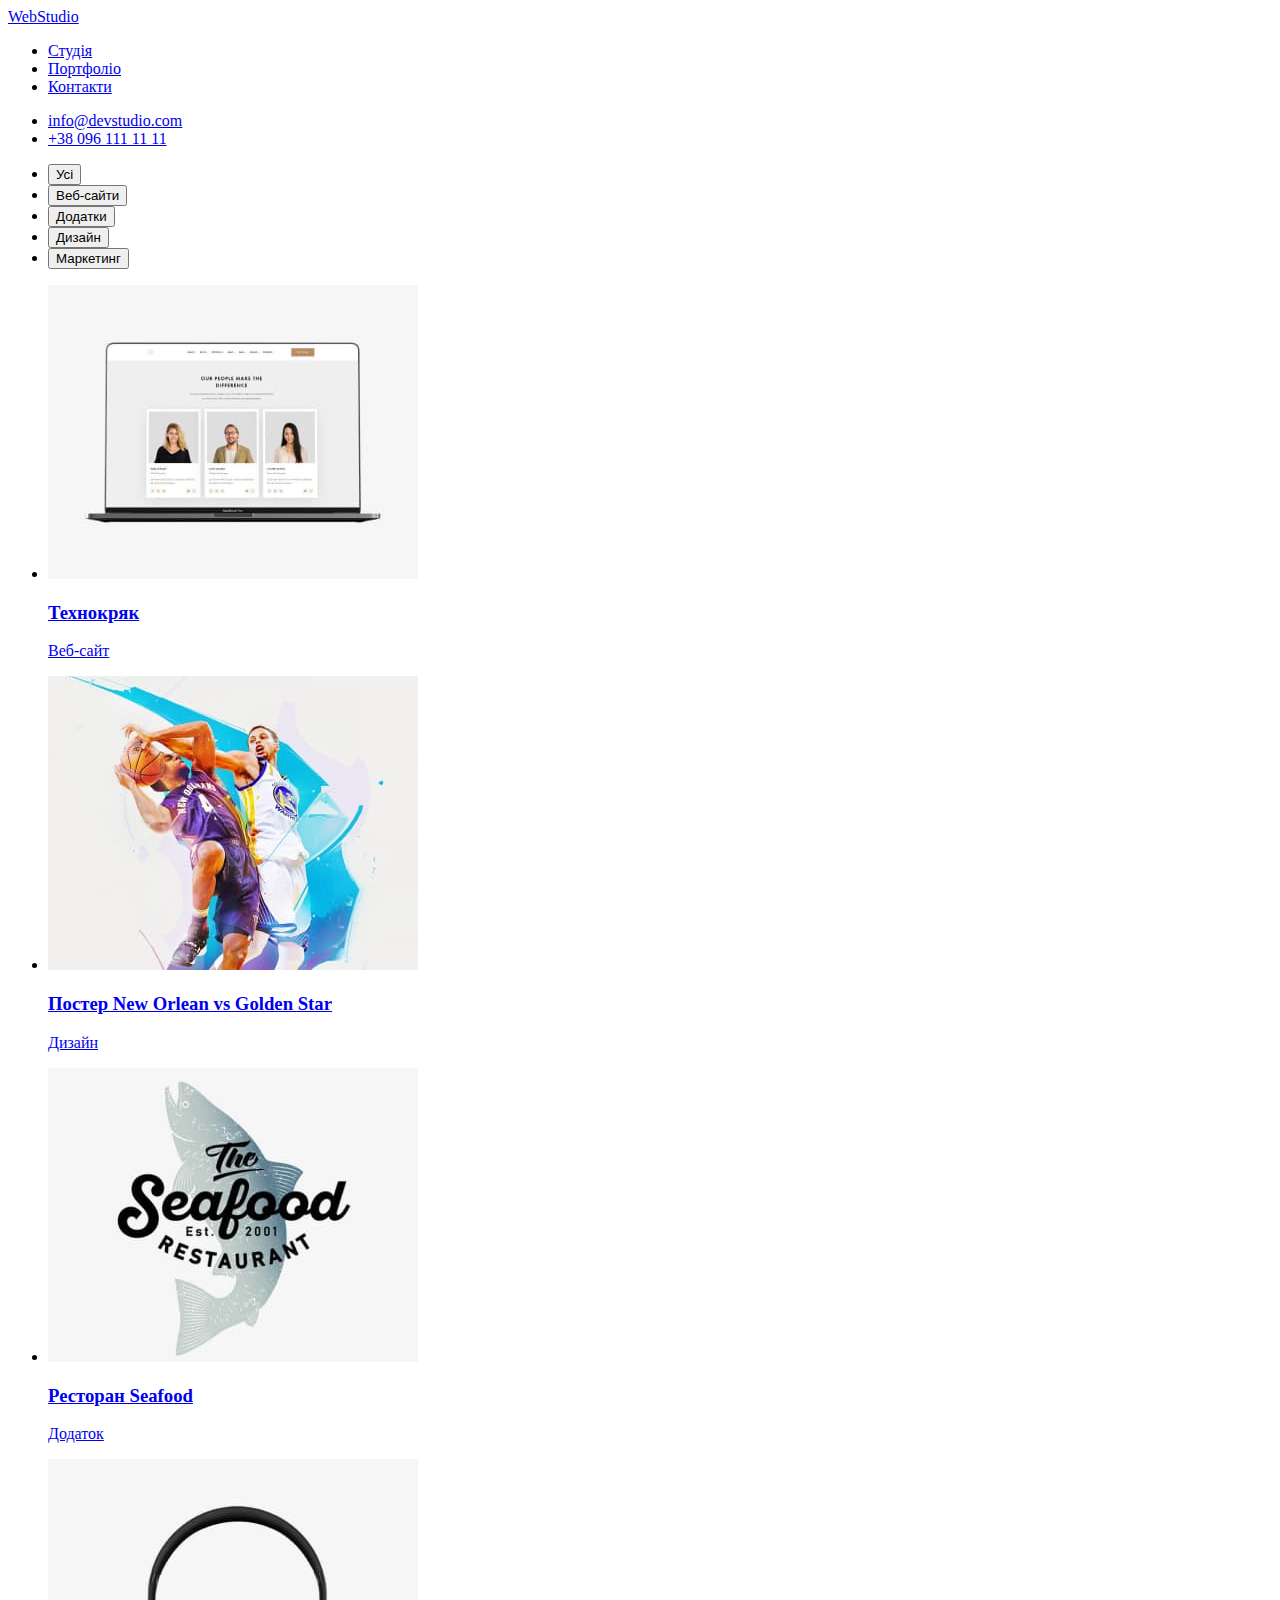
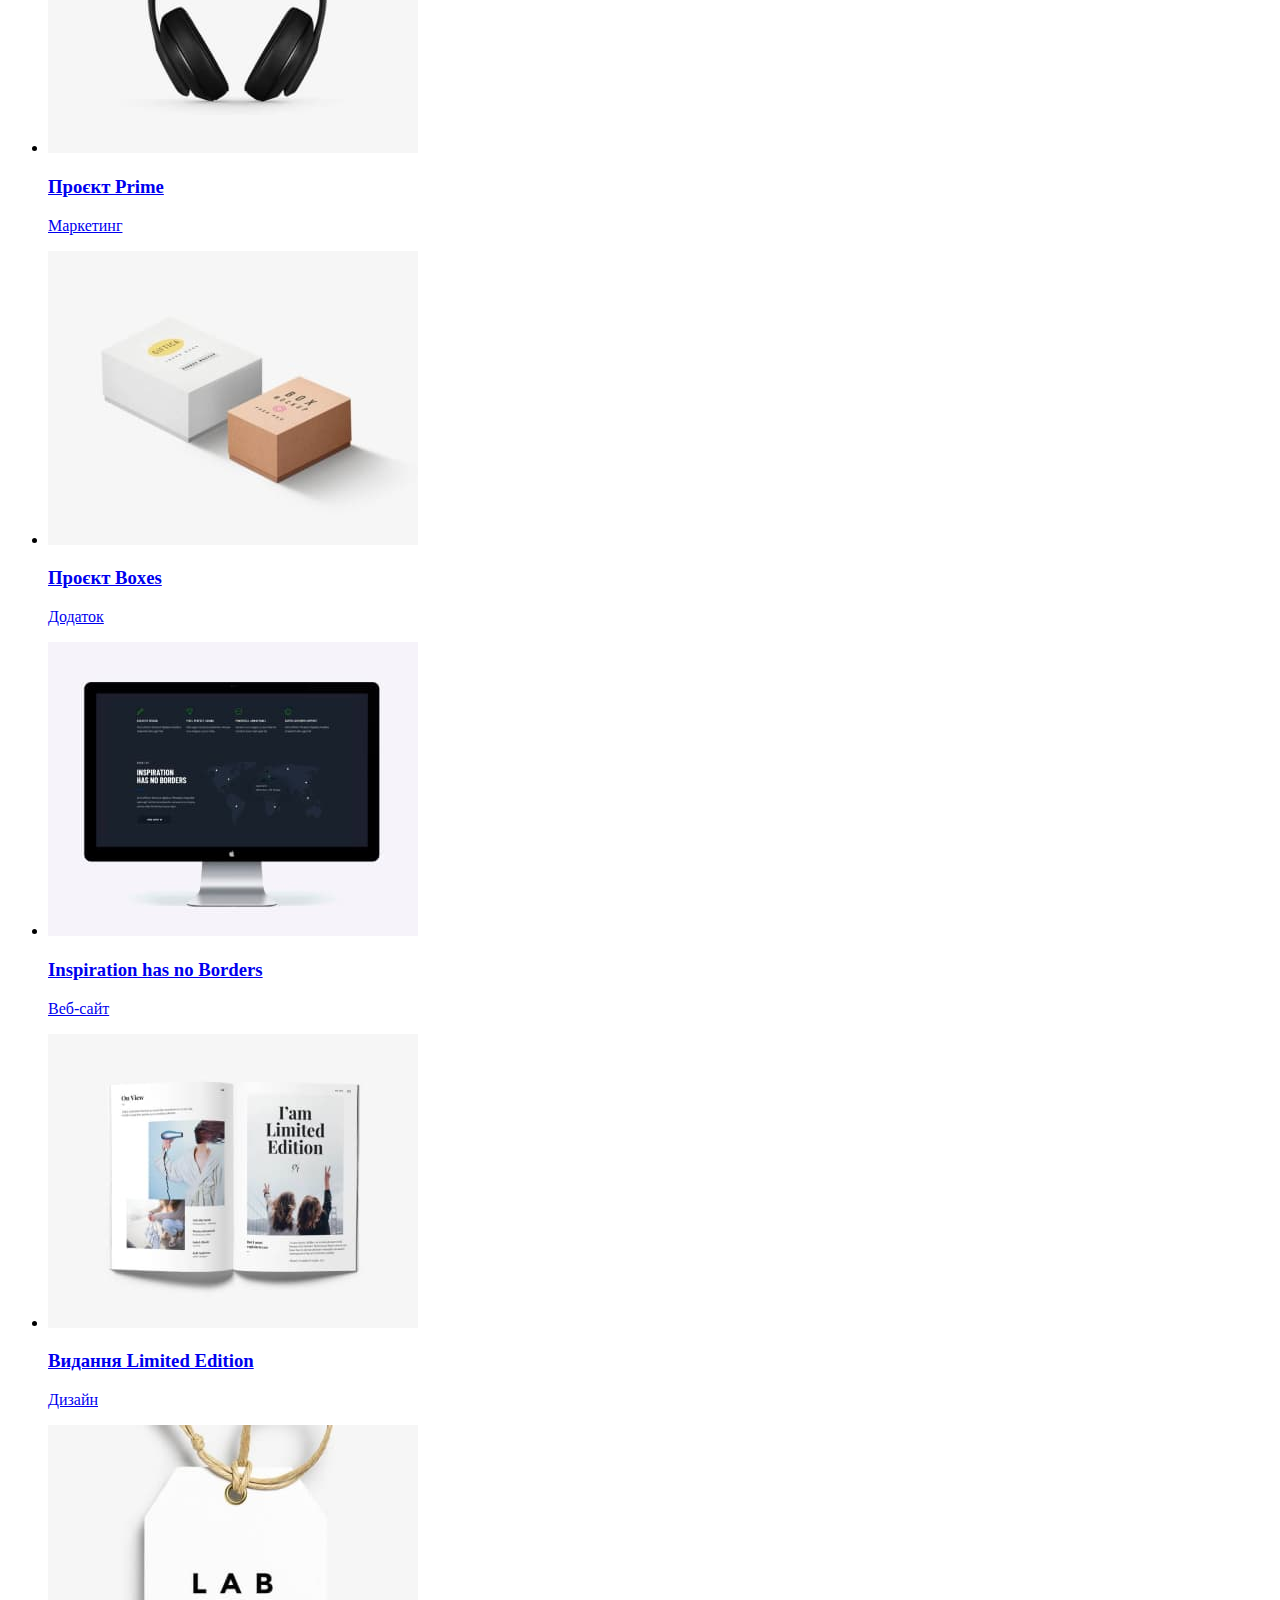
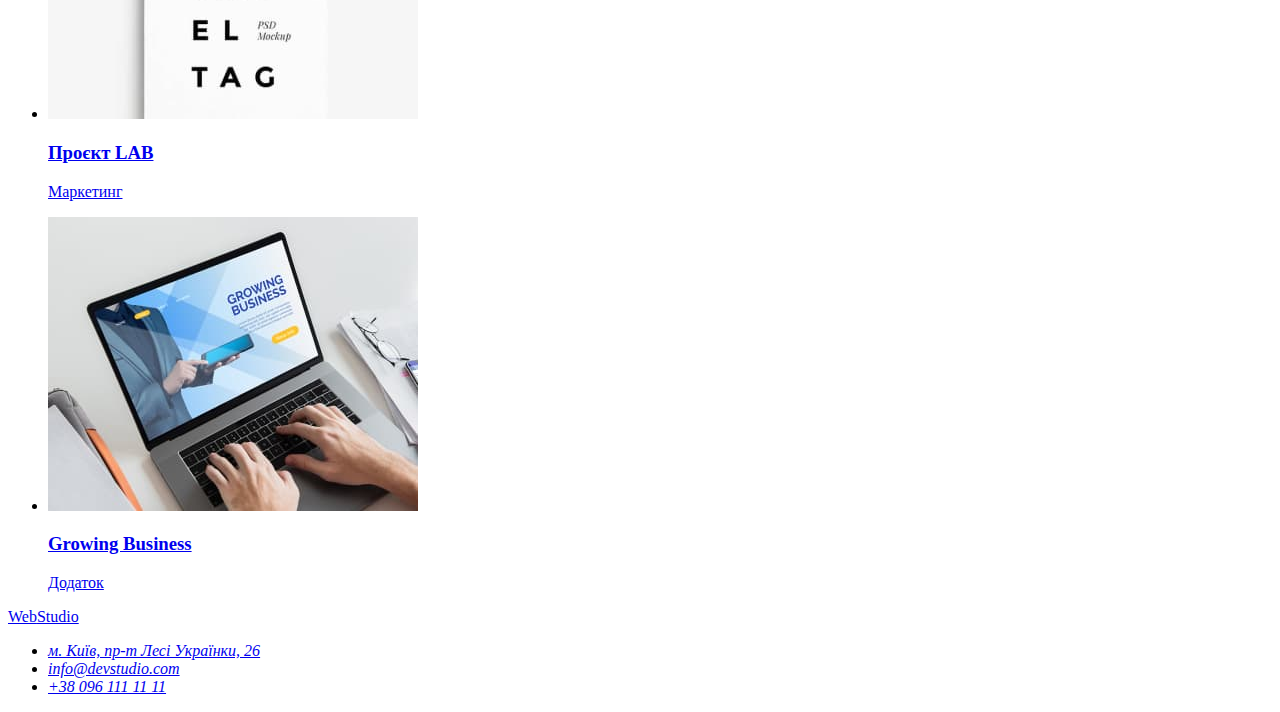
==== portfolio.html @ d335c326 "розмітка героя портфоліо" ====
<!DOCTYPE html>
<html lang="uk">
<head>
    <meta charset="UTF-8">
    <meta http-equiv="X-UA-Compatible" content="IE=edge">
    <meta name="viewport" content="width=device-width, initial-scale=1.0">
    <title lang="en">WebStudio</title>
</head>
<body>
    <header>
        <nav>
            <a href="/">Web<span>Studio</span></a>
            <ul>
                <li><a href="./index.html">Студія</a></li>
                <li><a href="/">Портфоліо</a></li>
                <li><a href="/">Контакти</a></li>
            </ul>
        </nav>
        <ul>
            <li>
                <a href="mailto:info@devstudio.com">info@devstudio.com</a>
            </li>
            <li>
                <a href="tel:+380961111111">+38 096 111 11 11</a>
            </li>
        </ul>
    </header>
    <main>
        <section>
          <!--<h1>Портфоліо</h1>-->
          <ul>
            <li><button type="button">Усі</button></li>  
            <li><button type="button">Веб-сайти</button></li>
            <li><button type="button">Додатки</button></li>
            <li><button type="button">Дизайн</button></li>
            <li><button type="button">Маркетинг</button></li>          
          </ul>
          <!--<h2>Проекти</h2>-->
        <ul>
            <li>
                <a href="#">
                <img src="./images/tehnokriak1.jpg" alt="проект технокряк" width="370" height="294">
                <h3>Технокряк</h3>
                <p>Веб-сайт</p>
                </a>
            </li>
            <li>
                <a href="#">
                <img src="./images/poster2.jpg" alt="проект постера" width="370" height="294">
                <h3>Постер New Orlean vs Golden Star</h3>
                <p>Дизайн</p>
                </a>
            </li>
            <li>
                <a href="#">
                <img src="./images/restoran3.jpg" alt="проект додатку ресторана" width="370" height="294">
                <h3>Ресторан Seafood</h3>
                <p>Додаток</p>
                </a>
            </li>
            <li>
                <a href="#">
                <img src="./images/projekt_prime4.jpg" alt="проект прайм" width="370" height="294">
                <h3>Проєкт Prime</h3>
                <p>Маркетинг</p>
                </a>
            </li>
            <li>
                <a href="#">
                <img src="./images/projekt_boxes5.jpg" alt="проект boxes" width="370" height="294">
                <h3>Проєкт Boxes</h3>
                <p>Додаток</p>
                </a>
            </li>
            <li>
                <a href="#">
                <img src="./images/inspiration6.jpg" alt="проект веб-сайту" width="370" height="294">
                <h3>Inspiration has no Borders</h3>
                <p>Веб-сайт</p>
                </a>
            </li>
            <li>
                <a href="#">
                <img src="./images/vydann7.jpg" alt="проект журналу" width="370" height="294">
                <h3>Видання Limited Edition</h3>
                <p>Дизайн</p>
                </a>
            </li>
            <li>
                <a href="#">
                <img src="./images/project_lab8.jpg" alt="проект ЛАБ" width="370" height="294">
                <h3>Проєкт LAB</h3>
                <p>Маркетинг</p>
                </a>
            </li>
            <li>
                <a href="#">
                <img src="./images/groving9.jpg" alt="проект зростаючий бізнес" width="370" height="294">
                <h3>Growing Business</h3>
                <p>Додаток</p>
                </a>
            </li>
        </ul>
    </section>
    </main>
    <footer>
    <!--Підвал-->
        <a href="/">Web<span>Studio</span></a>
        <address>
            <ul>
                <li>
                    <a href="https://goo.gl/maps/ZH45Ejz193mU29eU7" target="_blank">м. Київ, пр-т Лесі Українки, 26</a>
                </li>
                <li><a href="mailto:info@devstudio.com">info@devstudio.com</a></li>
                <li><a href="tel:+380961111111">+38 096 111 11 11</a></li>
            </ul>
        </address>
    </footer>
    
</body>
</html>
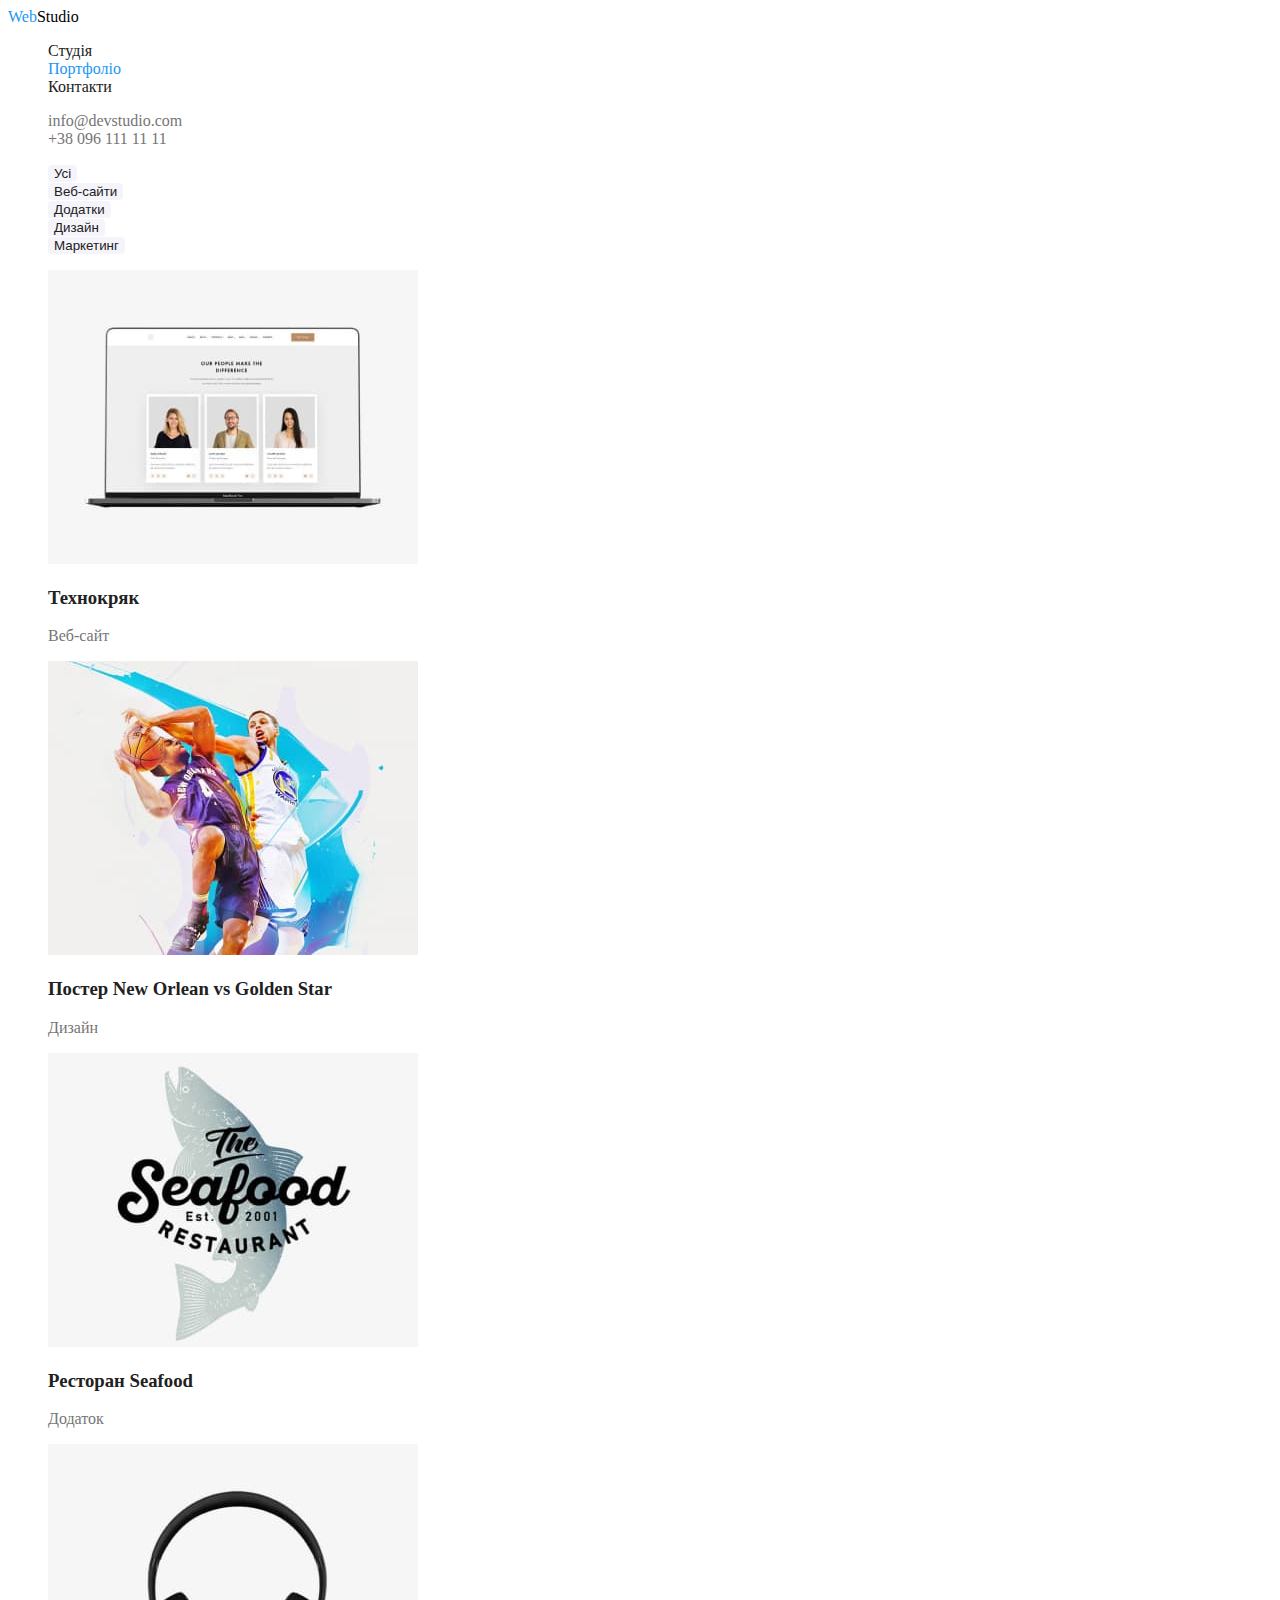
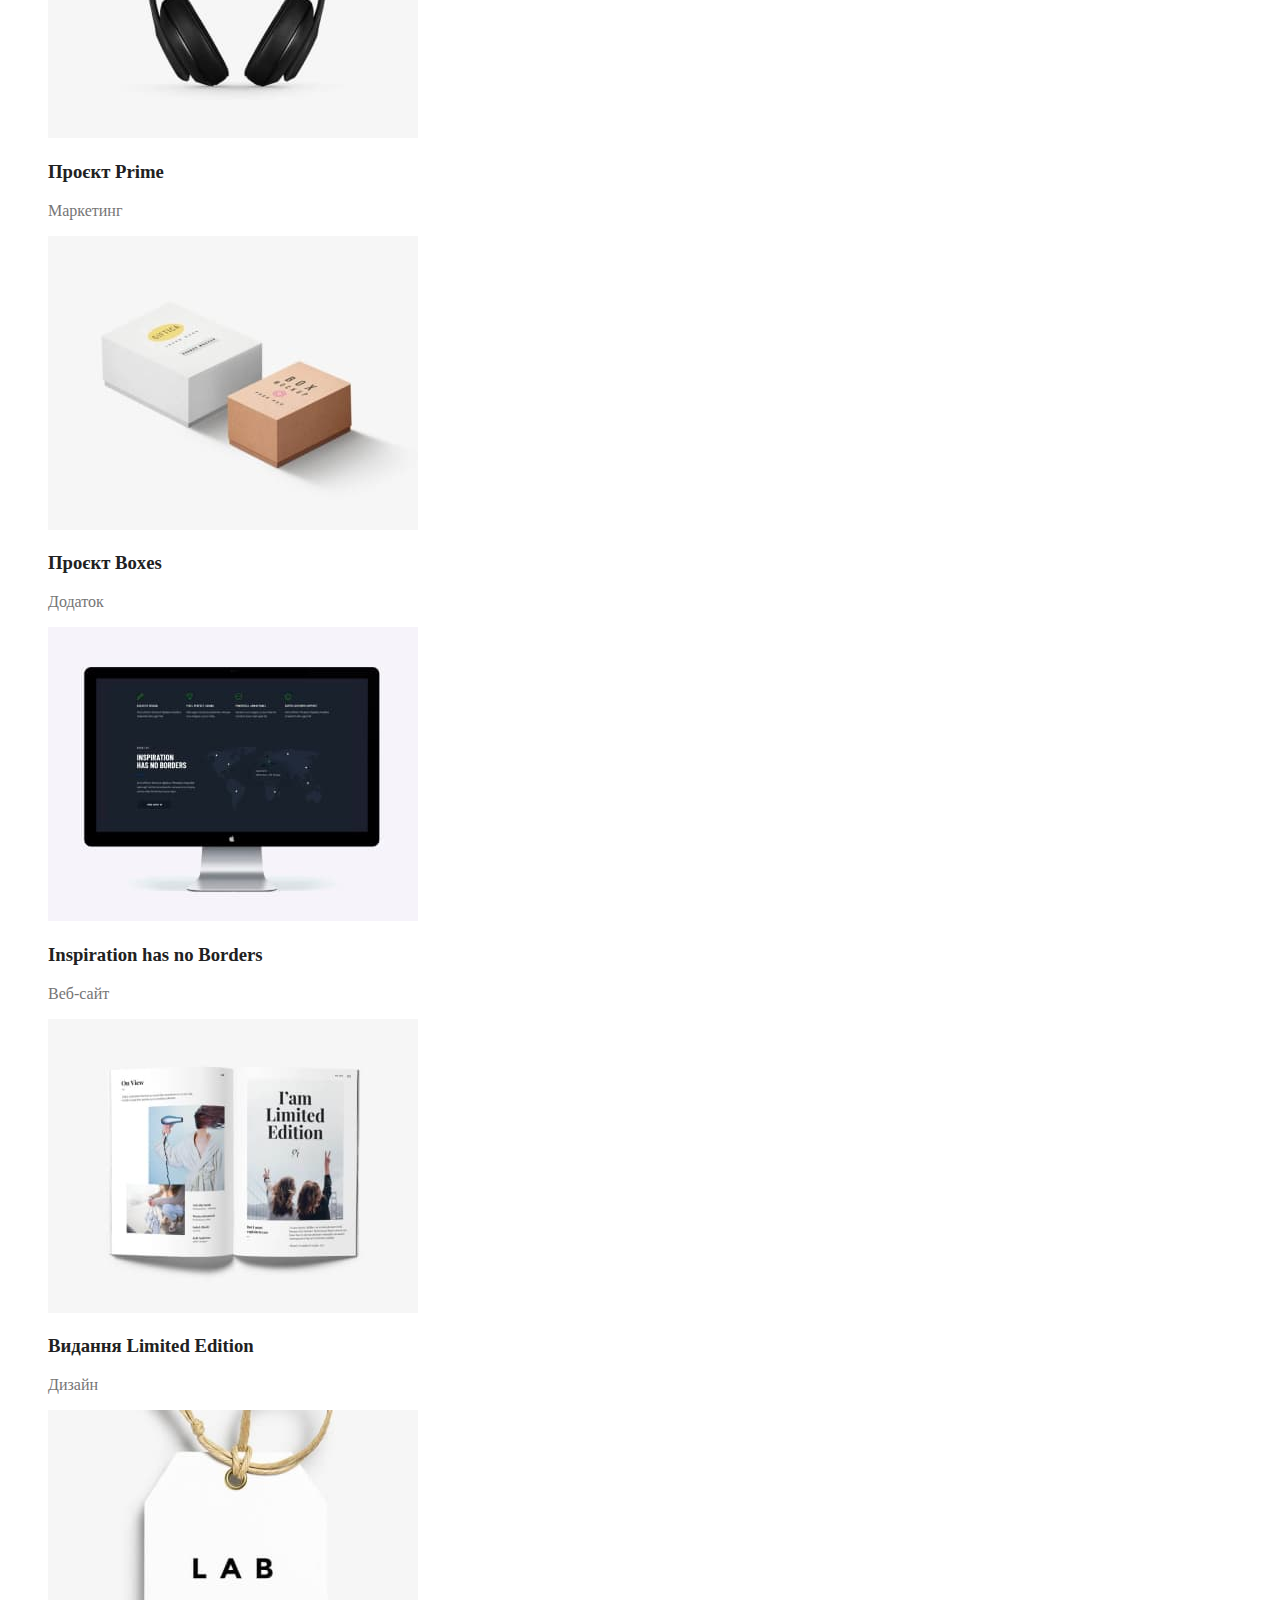
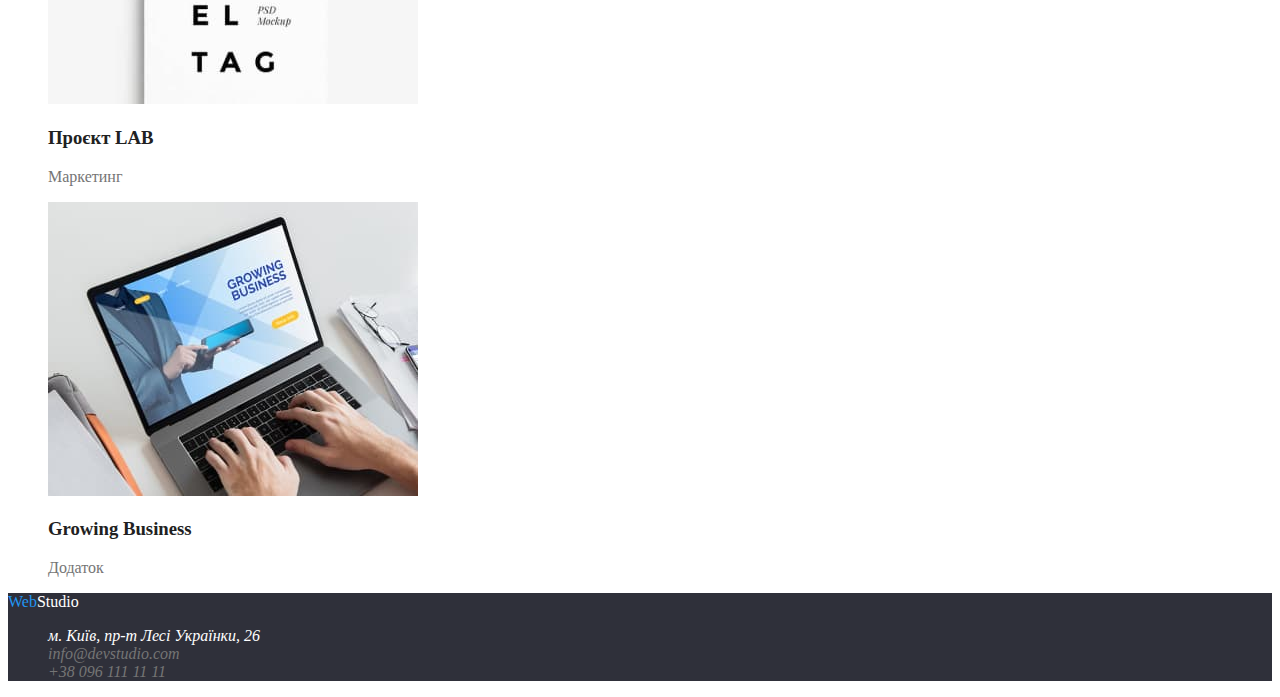
==== commit f45f1e28: "оформлення кольорів" ====
--- a/portfolio.html
+++ b/portfolio.html
@@ -5,114 +5,122 @@
     <meta http-equiv="X-UA-Compatible" content="IE=edge">
     <meta name="viewport" content="width=device-width, initial-scale=1.0">
     <title lang="en">WebStudio</title>
+    <link rel="stylesheet" href="./css/styles.css">
 </head>
 <body>
-    <header>
-        <nav>
-            <a href="/">Web<span>Studio</span></a>
+    <!--Шапка-->
+    <header class="page-header">
+        <nav class="site-nav">
+            <a class="logo" href="./index.html">Web<span class="logo-header">Studio</span></a>
             <ul>
-                <li><a href="./index.html">Студія</a></li>
-                <li><a href="/">Портфоліо</a></li>
-                <li><a href="/">Контакти</a></li>
+                <li>
+                    <a class="link" href="./index.html">Студія</a>
+                </li>
+                <li>
+                    <a class="link current" href="#">Портфоліо</a>
+                </li>
+                <li>
+                    <a class="link" href="#">Контакти</a>
+                </li>
             </ul>
         </nav>
         <ul>
             <li>
-                <a href="mailto:info@devstudio.com">info@devstudio.com</a>
+                <a class="link contacts" href="mailto:info@devstudio.com">info@devstudio.com</a>
             </li>
             <li>
-                <a href="tel:+380961111111">+38 096 111 11 11</a>
+                <a class="link contacts" href="tel:+380961111111">+38 096 111 11 11</a>
             </li>
         </ul>
     </header>
     <main>
-        <section>
-          <!--<h1>Портфоліо</h1>-->
-          <ul>
-            <li><button type="button">Усі</button></li>  
-            <li><button type="button">Веб-сайти</button></li>
-            <li><button type="button">Додатки</button></li>
-            <li><button type="button">Дизайн</button></li>
-            <li><button type="button">Маркетинг</button></li>          
+         <!--<h1>Портфоліо</h1>-->
+        <section class="portfolio">
+          <ul class="portfolio-nav">
+            <li><button class="portfolio-btn" type="button">Усі</button></li>  
+            <li><button class="portfolio-btn" type="button">Веб-сайти</button></li>
+            <li><button class="portfolio-btn" type="button">Додатки</button></li>
+            <li><button class="portfolio-btn" type="button">Дизайн</button></li>
+            <li><button class="portfolio-btn" type="button">Маркетинг</button></li>          
           </ul>
           <!--<h2>Проекти</h2>-->
-        <ul>
+        <ul class="project">
             <li>
-                <a href="#">
+                <a class="project-link" href="#">
                 <img src="./images/tehnokriak1.jpg" alt="проект технокряк" width="370" height="294">
-                <h3>Технокряк</h3>
-                <p>Веб-сайт</p>
+                <h3 class="project-title">Технокряк</h3>
+                <p class="project-text">Веб-сайт</p>
                 </a>
             </li>
             <li>
-                <a href="#">
+                <a class="project-link" href="#">
                 <img src="./images/poster2.jpg" alt="проект постера" width="370" height="294">
-                <h3>Постер New Orlean vs Golden Star</h3>
-                <p>Дизайн</p>
+                <h3 class="project-title">Постер New Orlean vs Golden Star</h3>
+                <p class="project-text">Дизайн</p>
                 </a>
             </li>
             <li>
-                <a href="#">
+                <a class="project-link" href="#">
                 <img src="./images/restoran3.jpg" alt="проект додатку ресторана" width="370" height="294">
-                <h3>Ресторан Seafood</h3>
-                <p>Додаток</p>
+                <h3 class="project-title">Ресторан Seafood</h3>
+                <p class="project-text">Додаток</p>
                 </a>
             </li>
             <li>
-                <a href="#">
+                <a class="project-link" href="#">
                 <img src="./images/projekt_prime4.jpg" alt="проект прайм" width="370" height="294">
-                <h3>Проєкт Prime</h3>
-                <p>Маркетинг</p>
+                <h3 class="project-title">Проєкт Prime</h3>
+                <p class="project-text">Маркетинг</p>
                 </a>
             </li>
             <li>
-                <a href="#">
+                <a class="project-link" href="#">
                 <img src="./images/projekt_boxes5.jpg" alt="проект boxes" width="370" height="294">
-                <h3>Проєкт Boxes</h3>
-                <p>Додаток</p>
+                <h3 class="project-title">Проєкт Boxes</h3>
+                <p class="project-text">Додаток</p>
                 </a>
             </li>
             <li>
-                <a href="#">
+                <a class="project-link" href="#">
                 <img src="./images/inspiration6.jpg" alt="проект веб-сайту" width="370" height="294">
-                <h3>Inspiration has no Borders</h3>
-                <p>Веб-сайт</p>
+                <h3 class="project-title">Inspiration has no Borders</h3>
+                <p class="project-text">Веб-сайт</p>
                 </a>
             </li>
             <li>
-                <a href="#">
+                <a class="project-link" href="#">
                 <img src="./images/vydann7.jpg" alt="проект журналу" width="370" height="294">
-                <h3>Видання Limited Edition</h3>
-                <p>Дизайн</p>
+                <h3 class="project-title">Видання Limited Edition</h3>
+                <p class="project-text">Дизайн</p>
                 </a>
             </li>
             <li>
-                <a href="#">
+                <a class="project-link" href="#">
                 <img src="./images/project_lab8.jpg" alt="проект ЛАБ" width="370" height="294">
-                <h3>Проєкт LAB</h3>
-                <p>Маркетинг</p>
+                <h3 class="project-title">Проєкт LAB</h3>
+                <p class="project-text">Маркетинг</p>
                 </a>
             </li>
             <li>
-                <a href="#">
+                <a class="project-link" href="#">
                 <img src="./images/groving9.jpg" alt="проект зростаючий бізнес" width="370" height="294">
-                <h3>Growing Business</h3>
-                <p>Додаток</p>
+                <h3 class="project-title">Growing Business</h3>
+                <p class="project-text">Додаток</p>
                 </a>
             </li>
         </ul>
     </section>
     </main>
-    <footer>
+    <footer class="footer">
     <!--Підвал-->
-        <a href="/">Web<span>Studio</span></a>
+        <a class="logo" href="/">Web<span class="logo-footer">Studio</span></a>
         <address>
             <ul>
                 <li>
-                    <a href="https://goo.gl/maps/ZH45Ejz193mU29eU7" target="_blank">м. Київ, пр-т Лесі Українки, 26</a>
+                    <a class="link address" href="https://goo.gl/maps/ZH45Ejz193mU29eU7" target="_blank">м. Київ, пр-т Лесі Українки, 26</a>
                 </li>
-                <li><a href="mailto:info@devstudio.com">info@devstudio.com</a></li>
-                <li><a href="tel:+380961111111">+38 096 111 11 11</a></li>
+                <li><a class="link contacts" href="mailto:info@devstudio.com">info@devstudio.com</a></li>
+                <li><a class="link contacts" href="tel:+380961111111">+38 096 111 11 11</a></li>
             </ul>
         </address>
     </footer>
--- a/css/styles.css
+++ b/css/styles.css
@@ -0,0 +1,145 @@
+/*колір основного тексту : #757575;*/
+/*колір додаткового тексту : #212121;*/
+/*колір акценту : #2196F3;*/
+/*колір лого шапка : #000000;*/
+/*колір білого тексту : #FFFFFF);*/
+/*додатковий колір фону : #F5F4FA;*/
+/*колір баннера : #2F303A; */
+:root{
+    --primary-text-color:  #757575;
+    --title-text-color: #212121;
+    --accent-color: #2196F3;
+    --primary-bg-color: #F5F4FA;
+}
+
+body{
+    background-color: #FFFFFF;
+    color: var(--primary-text-color);
+}
+/*шапка*/
+
+.logo{
+    color:var(--accent-color);
+}
+
+.logo-header{
+    color: #000000;
+
+}
+
+ul{
+ list-style: none;
+}
+
+a{
+    text-decoration: none;
+}
+
+.link{
+    color: var(--title-text-color);
+}
+
+.link.contacts{
+    color: var(--primary-text-color);
+}
+
+.link:hover,
+.link:focus{
+   color:var(--accent-color);
+}
+
+.link.current{
+    color: var(--accent-color);
+}
+
+/*герой*/
+
+.hero{
+    color: #FFFFFF;
+    background-color: #2F303A;
+}
+
+.hero-button{
+    background-color: var(--accent-color);
+    color:  #FFFFFF;
+  
+}
+
+.hero-button:hover,
+.hero-button:focus{
+    background-color: background: #188CE8;
+    box-shadow: 0px 4px 4px rgba(0, 0, 0, 0.15);
+    border-radius: 4px;
+}
+/*особливості*/
+
+.specials-title{
+  color: var(--title-text-color);  
+}
+
+/*послуги*/
+
+.section-title{
+    color: var(--title-text-color);
+}
+
+/*команда*/
+
+.komand{
+    background-color: var(--primary-bg-color);
+}
+
+.komand-title{
+  color: var(--title-text-color);
+}
+
+/*підвал*/
+
+.footer{
+    background-color: #2F303A;
+}
+
+.logo-footer{
+    color: #FFFFFF;
+}
+
+.address{
+    color: #FFFFFF;
+}
+/*портфоліо фільтри*/
+.portfolio-btn{
+    background-color: var(--primary-bg-color);
+    color: var(--title-text-color);
+    border: none;
+    border-radius: 4px;
+    }
+.portfolio-btn:hover,
+.portfolio-btn:focus{
+    background-color: var(--accent-color);
+    color: #FFFFFF;
+    box-shadow: 0px 3px 1px rgba(0, 0, 0, 0.1), 0px 1px 2px rgba(0, 0, 0, 0.08), 0px 2px 2px rgba(0, 0, 0, 0.12);
+}
+
+/*проекти*/
+.project-title{
+    color: var(--title-text-color);
+}
+
+.project-text{
+    color: var(--primary-text-color);
+}
+
+
+
+
+
+
+
+
+
+
+
+
+
+
+
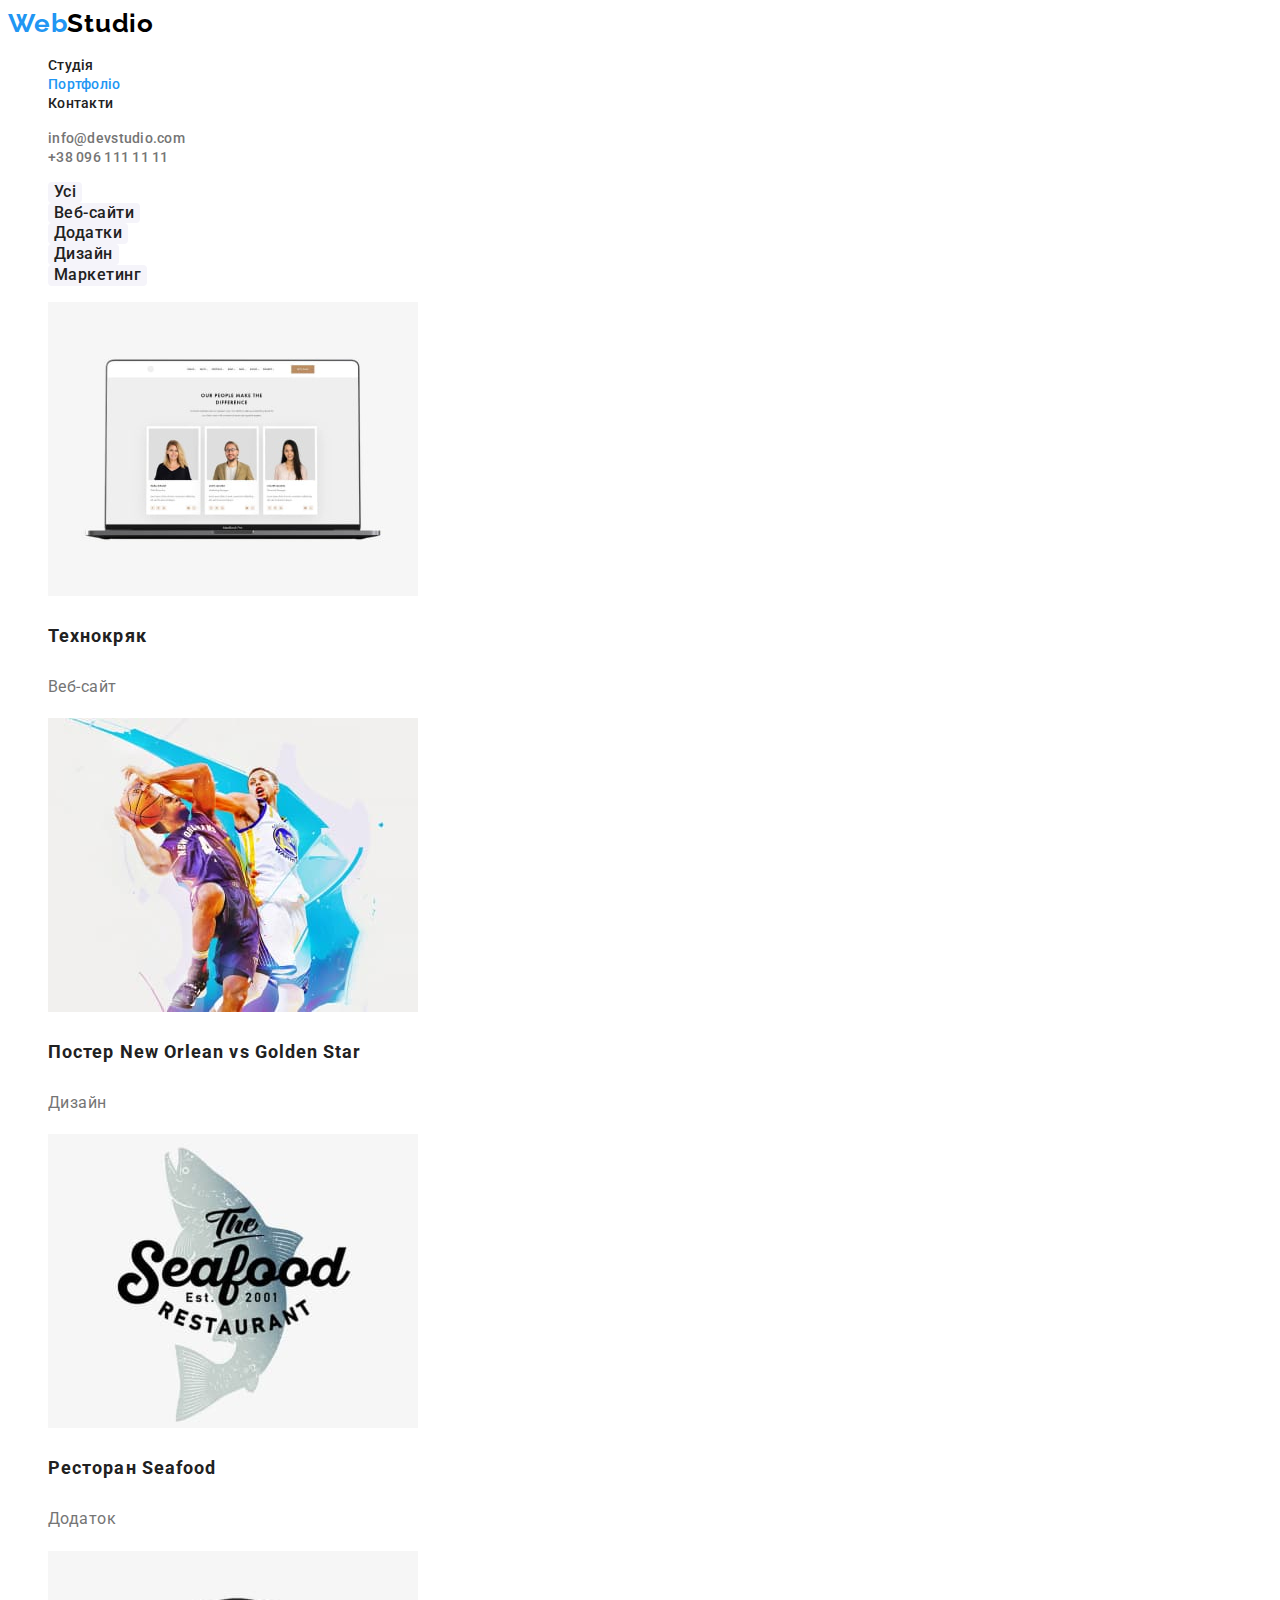
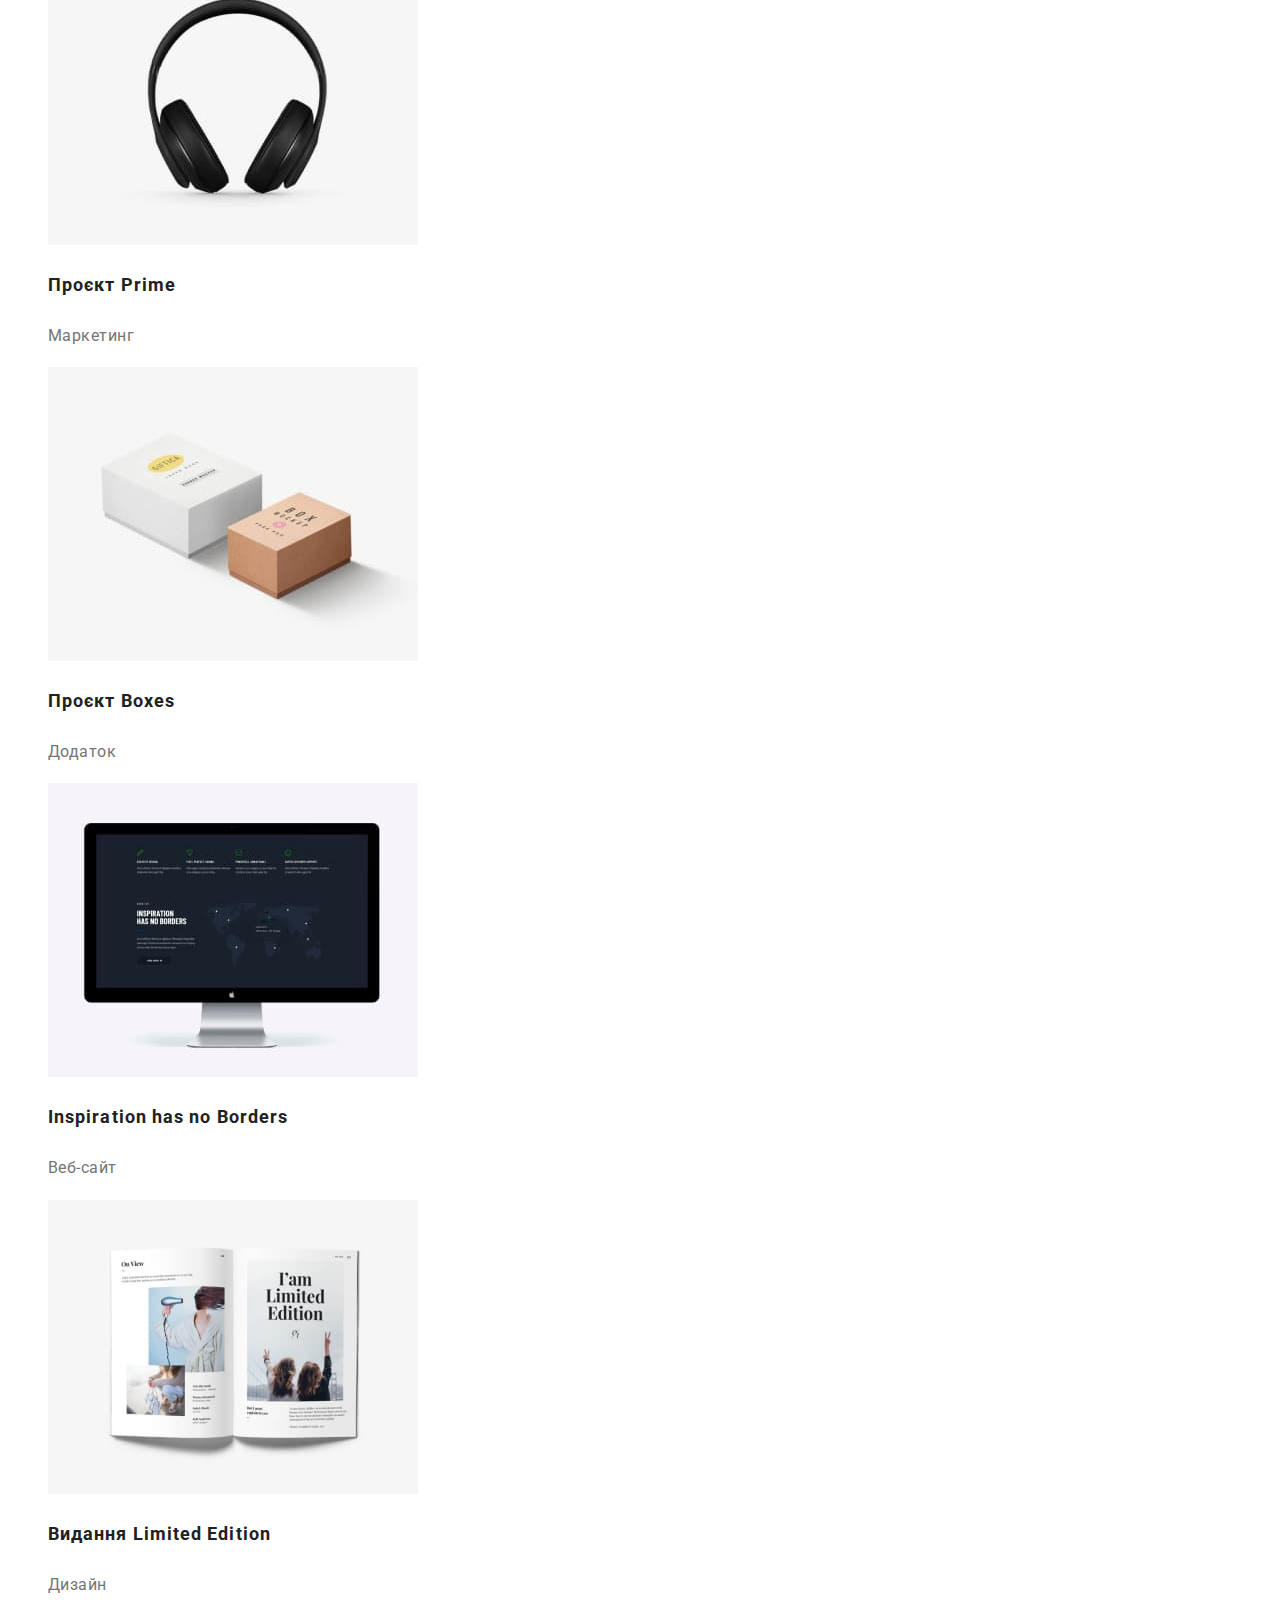
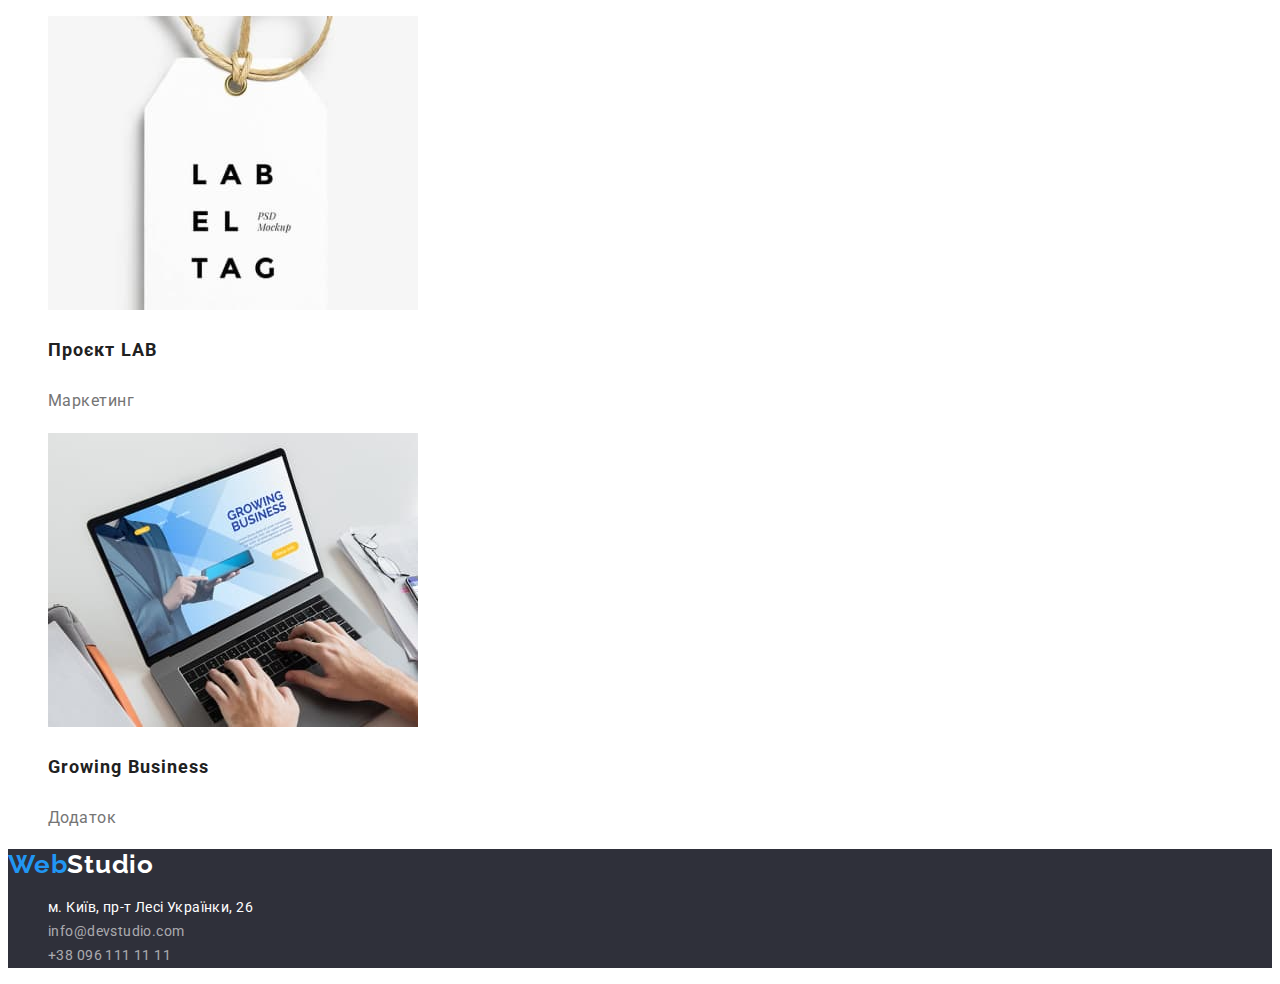
==== commit a3273753: "оформлення тексту і шрифтів" ====
--- a/portfolio.html
+++ b/portfolio.html
@@ -4,6 +4,9 @@
     <meta charset="UTF-8">
     <meta http-equiv="X-UA-Compatible" content="IE=edge">
     <meta name="viewport" content="width=device-width, initial-scale=1.0">
+    <link rel="preconnect" href="https://fonts.googleapis.com">
+    <link rel="preconnect" href="https://fonts.gstatic.com" crossorigin>
+    <link href="https://fonts.googleapis.com/css2?family=Raleway:wght@700&family=Roboto:wght@400;500;700;900&display=swap" rel="stylesheet">
     <title lang="en">WebStudio</title>
     <link rel="stylesheet" href="./css/styles.css">
 </head>
@@ -113,14 +116,14 @@
     </main>
     <footer class="footer">
     <!--Підвал-->
-        <a class="logo" href="/">Web<span class="logo-footer">Studio</span></a>
+        <a class="logo" href="./index.html">Web<span class="logo-footer">Studio</span></a>
         <address>
             <ul>
                 <li>
-                    <a class="link address" href="https://goo.gl/maps/ZH45Ejz193mU29eU7" target="_blank">м. Київ, пр-т Лесі Українки, 26</a>
+                    <a class="address" href="https://goo.gl/maps/ZH45Ejz193mU29eU7" target="_blank">м. Київ, пр-т Лесі Українки, 26</a>
                 </li>
-                <li><a class="link contacts" href="mailto:info@devstudio.com">info@devstudio.com</a></li>
-                <li><a class="link contacts" href="tel:+380961111111">+38 096 111 11 11</a></li>
+                <li><a class="address footer-contacts" href="mailto:info@devstudio.com">info@devstudio.com</a></li>
+                <li><a class="address footer-contacts" href="tel:+380961111111">+38 096 111 11 11</a></li>
             </ul>
         </address>
     </footer>
--- a/css/styles.css
+++ b/css/styles.css
@@ -13,18 +13,23 @@
 }
 
 body{
-    background-color: #FFFFFF;
-    color: var(--primary-text-color);
+background-color: #FFFFFF;
+color: var(--primary-text-color);
+font-family: Roboto, sans-serif;
 }
 /*шапка*/
 
 .logo{
-    color:var(--accent-color);
+color:var(--accent-color);
+font-family: 'Raleway', sans-serif;
+font-weight: 700;
+font-size: 26px;
+line-height: 1.19;
+letter-spacing: 0.03em;
 }
 
 .logo-header{
-    color: #000000;
-
+color: #000000;
 }
 
 ul{
@@ -32,15 +37,19 @@
 }
 
 a{
-    text-decoration: none;
+ text-decoration: none;
 }
 
 .link{
-    color: var(--title-text-color);
+color: var(--title-text-color);
 }
 
 .link.contacts{
-    color: var(--primary-text-color);
+color: var(--primary-text-color);
+font-weight: 500;
+font-size: 14px;
+line-height: 1.14;
+letter-spacing: 0.02em;
 }
 
 .link:hover,
@@ -52,94 +61,181 @@
     color: var(--accent-color);
 }
 
+.site-nav .link{
+font-weight: 500;
+font-size: 14px;
+line-height: 1.14;
+letter-spacing: 0.02em;
+}
+
+
 /*герой*/
 
 .hero{
-    color: #FFFFFF;
-    background-color: #2F303A;
+color: #FFFFFF;
+background-color: #2F303A;
+}
+
+.hero-title{
+font-weight: 900;
+font-size: 44px;
+line-height: 1.36;
+text-align: center;
+letter-spacing: 0.06em;
+text-transform: uppercase;
 }
 
 .hero-button{
-    background-color: var(--accent-color);
-    color:  #FFFFFF;
-  
+background-color: var(--accent-color);
+color:  #FFFFFF;
+cursor: pointer;
+font-family: inherit;
+font-style: normal;
+font-weight: 700;
+font-size: 16px;
+line-height: 1.86;
+   
+    
+display: flex;
+align-items: center;
+text-align: center;
+letter-spacing: 0.06em;
 }
 
 .hero-button:hover,
 .hero-button:focus{
-    background-color: background: #188CE8;
-    box-shadow: 0px 4px 4px rgba(0, 0, 0, 0.15);
-    border-radius: 4px;
+background-color: background: #188CE8;
+box-shadow: 0px 4px 4px rgba(0, 0, 0, 0.15);
+border-radius: 4px;
 }
 /*особливості*/
 
 .specials-title{
-  color: var(--title-text-color);  
+color: var(--title-text-color); 
+font-weight: 700;
+font-size: 14px;
+line-height: 1.14;
+text-transform: uppercase;
+letter-spacing: 0.03em; 
+}
+
+.specials-text{
+font-size: 14px;
+line-height: 1.71;
+letter-spacing: 0.03em;
 }
 
 /*послуги*/
 
 .section-title{
-    color: var(--title-text-color);
+color: var(--title-text-color);
+font-weight: 700;
+font-size: 36px;
+line-height: 1.17;
+text-align: center;
+letter-spacing: 0.03em;
 }
 
 /*команда*/
 
 .komand{
-    background-color: var(--primary-bg-color);
+background-color: var(--primary-bg-color);
 }
 
 .komand-title{
-  color: var(--title-text-color);
+color: var(--title-text-color);
+font-weight: 500;
+font-size: 16px;
+line-height: 1.19;
+text-align: center;
+letter-spacing: 0.03em;
+
+}
+
+.komand-text{
+font-size: 16px;
+line-height: 1.19;
+text-align: center;
+letter-spacing: 0.03em;
 }
 
 /*підвал*/
 
 .footer{
-    background-color: #2F303A;
+background-color: #2F303A;
 }
 
 .logo-footer{
-    color: #FFFFFF;
-}
+color: #FFFFFF;
+}
+
 
 .address{
-    color: #FFFFFF;
-}
+color: #FFFFFF;
+font-style: normal;
+font-size: 14px;
+line-height: 1.71;
+letter-spacing: 0.03em;
+}
+
+.address:hover,
+.address:focus{
+color: var(--accent-color);
+}
+
+.footer-contacts{
+color: rgba(255, 255, 255, 0.6);
+}
+
 /*портфоліо фільтри*/
 .portfolio-btn{
-    background-color: var(--primary-bg-color);
-    color: var(--title-text-color);
-    border: none;
-    border-radius: 4px;
-    }
+background-color: var(--primary-bg-color);
+color: var(--title-text-color);
+border: none;
+border-radius: 4px;
+cursor: pointer;
+font-family: inherit;
+font-weight: 500;
+font-size: 16px;
+line-height: 1.17;
+text-align: center;
+letter-spacing: 0.03em;
+}
+    
 .portfolio-btn:hover,
 .portfolio-btn:focus{
-    background-color: var(--accent-color);
-    color: #FFFFFF;
-    box-shadow: 0px 3px 1px rgba(0, 0, 0, 0.1), 0px 1px 2px rgba(0, 0, 0, 0.08), 0px 2px 2px rgba(0, 0, 0, 0.12);
+background-color: var(--accent-color);
+color: #FFFFFF;
+box-shadow: 0px 3px 1px rgba(0, 0, 0, 0.1), 0px 1px 2px rgba(0, 0, 0, 0.08), 0px 2px 2px rgba(0, 0, 0, 0.12);
 }
 
 /*проекти*/
 .project-title{
-    color: var(--title-text-color);
+color: var(--title-text-color);
+font-weight: 700;
+font-size: 18px;
+line-height: 2;
+letter-spacing: 0.06em;
 }
 
 .project-text{
-    color: var(--primary-text-color);
-}
-
-
-
-
-
-
-
-
-
-
-
-
-
-
-
+color: var(--primary-text-color);
+font-size: 16px;
+line-height: 1.9;
+letter-spacing: 0.03em;
+}
+
+
+
+
+
+
+
+
+
+
+
+
+
+
+
